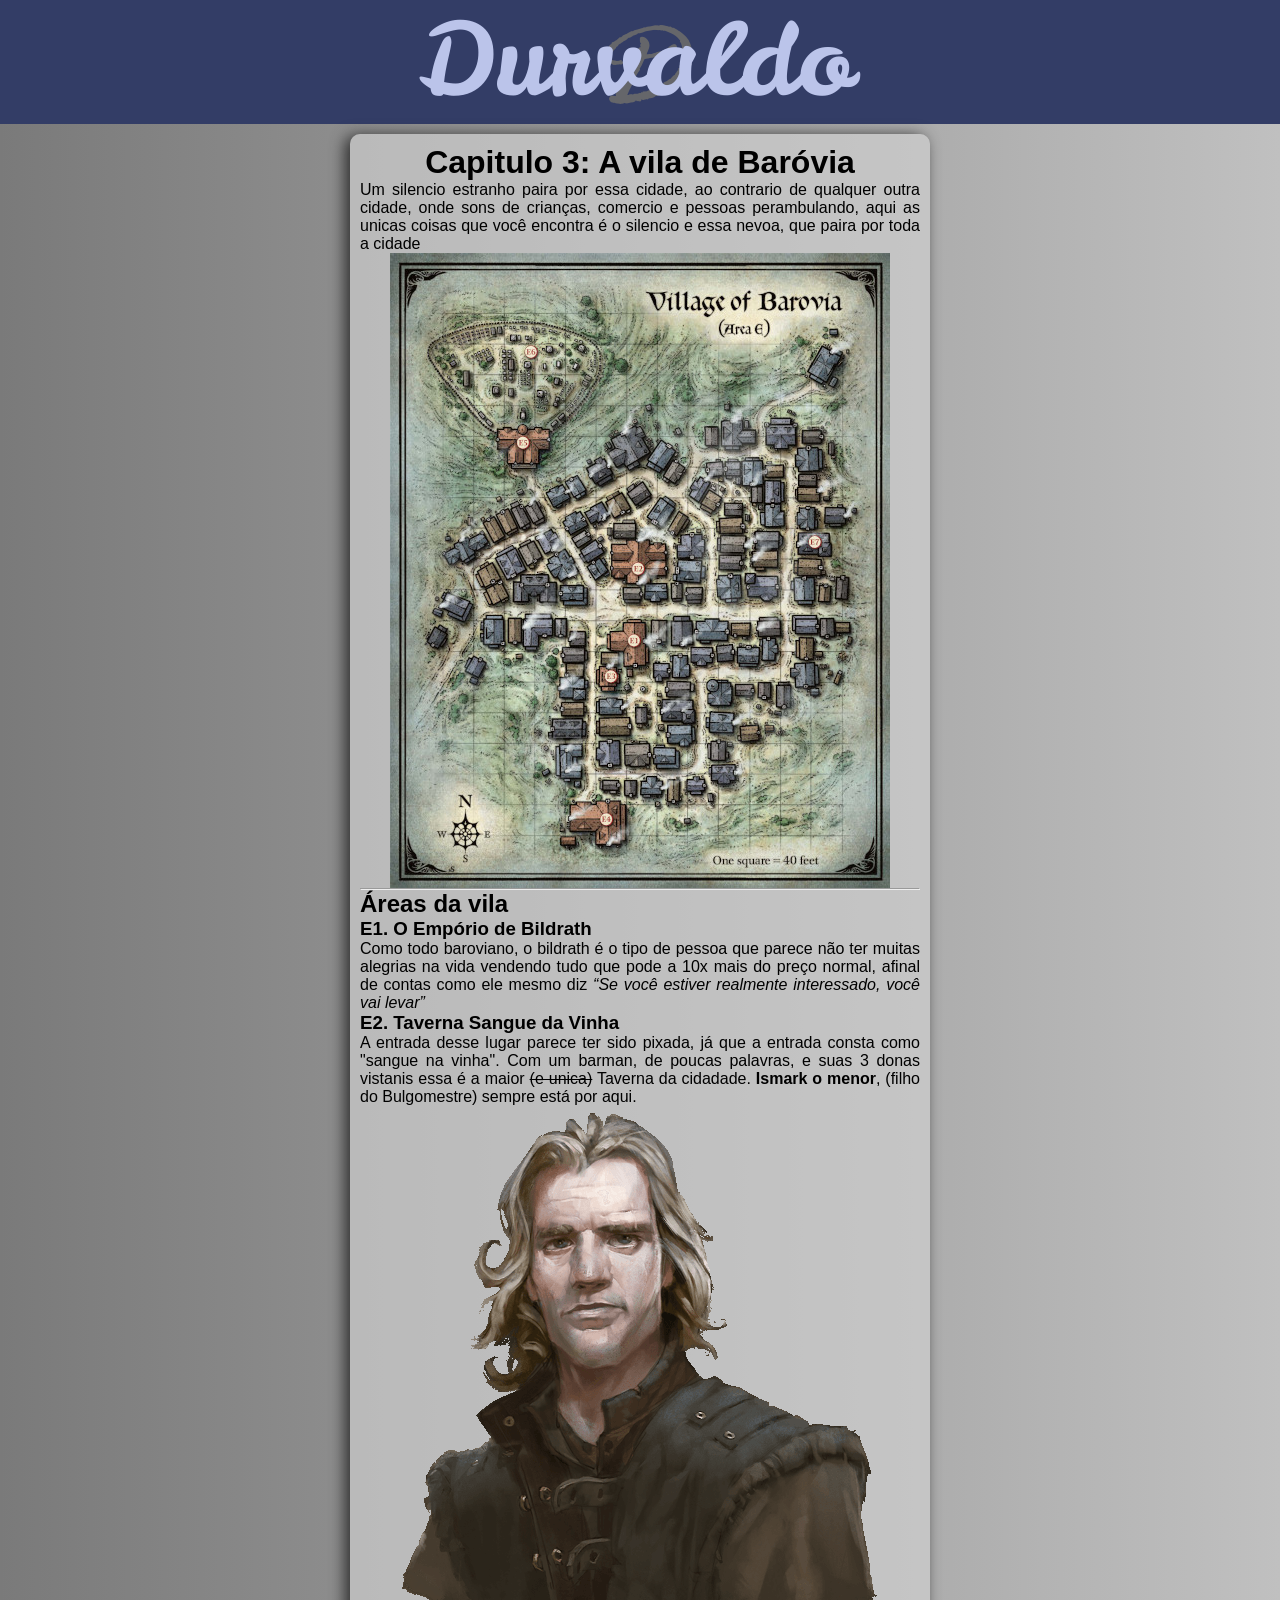
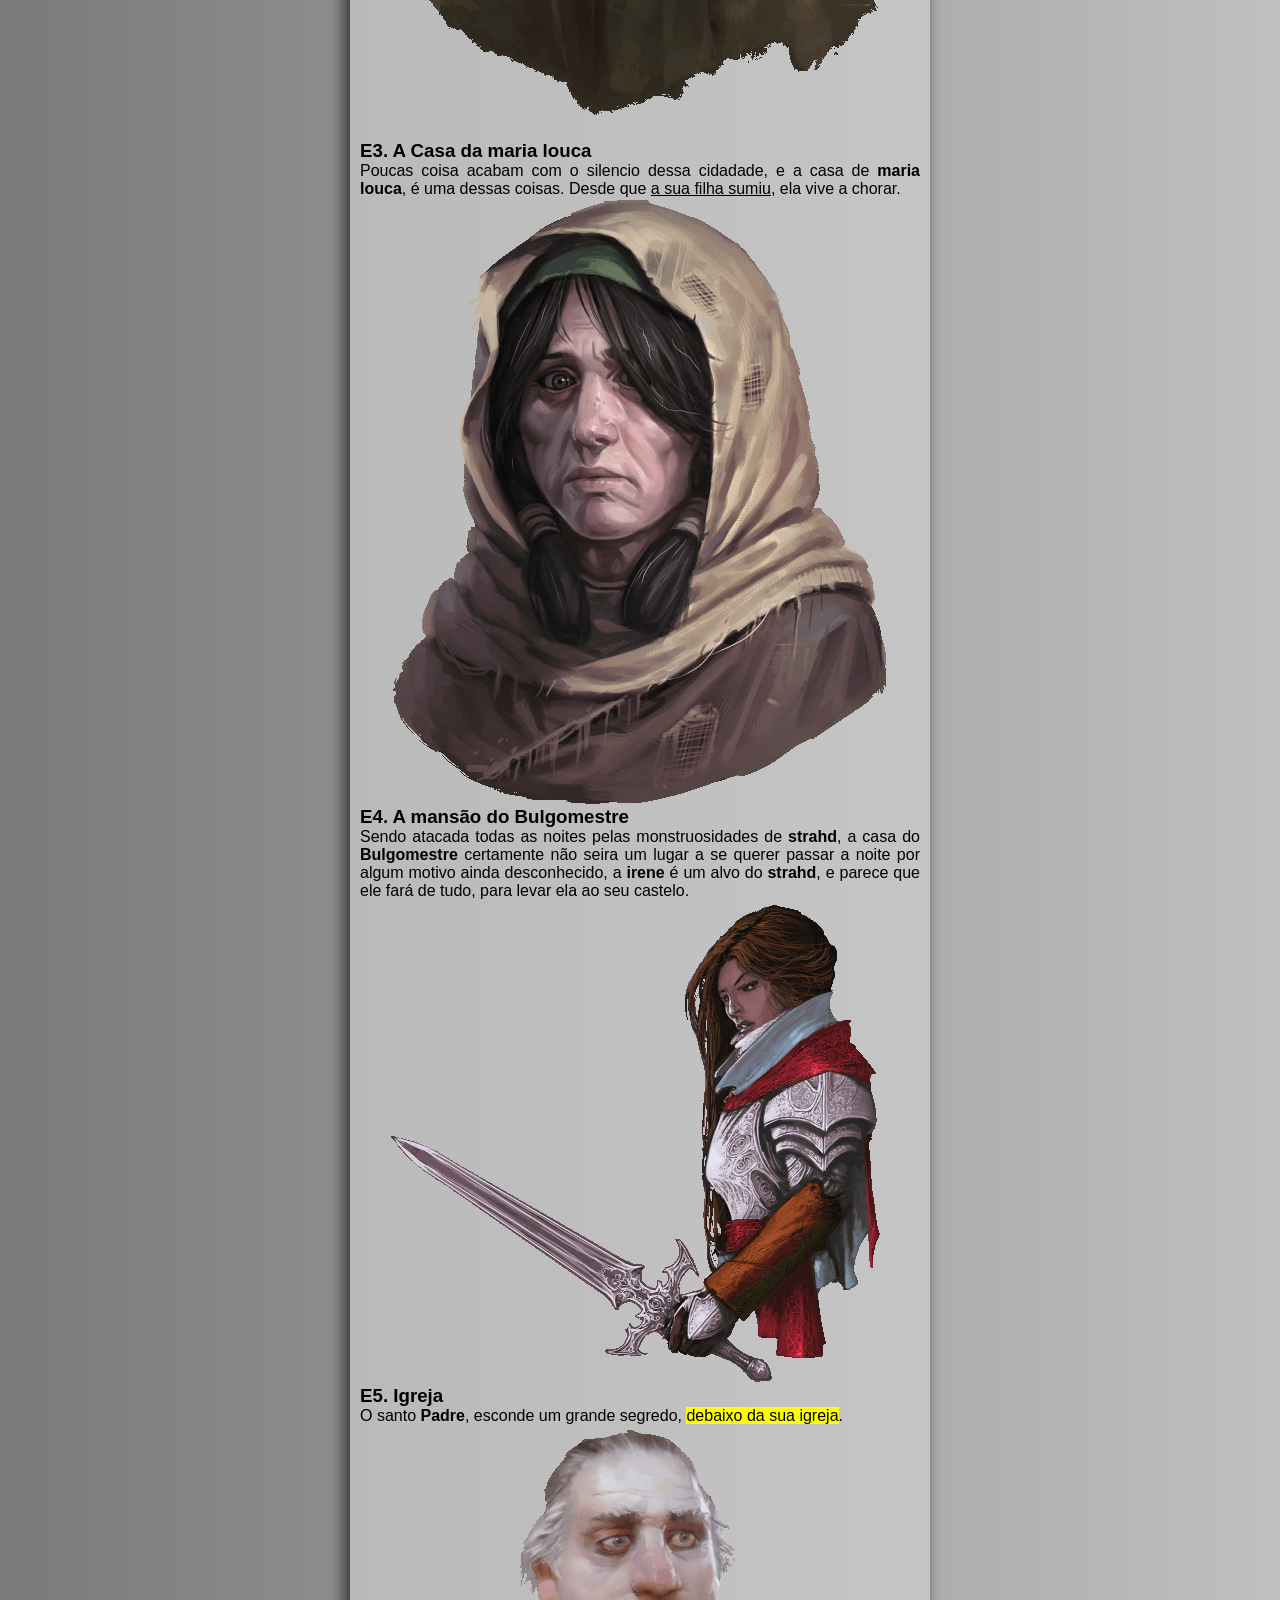
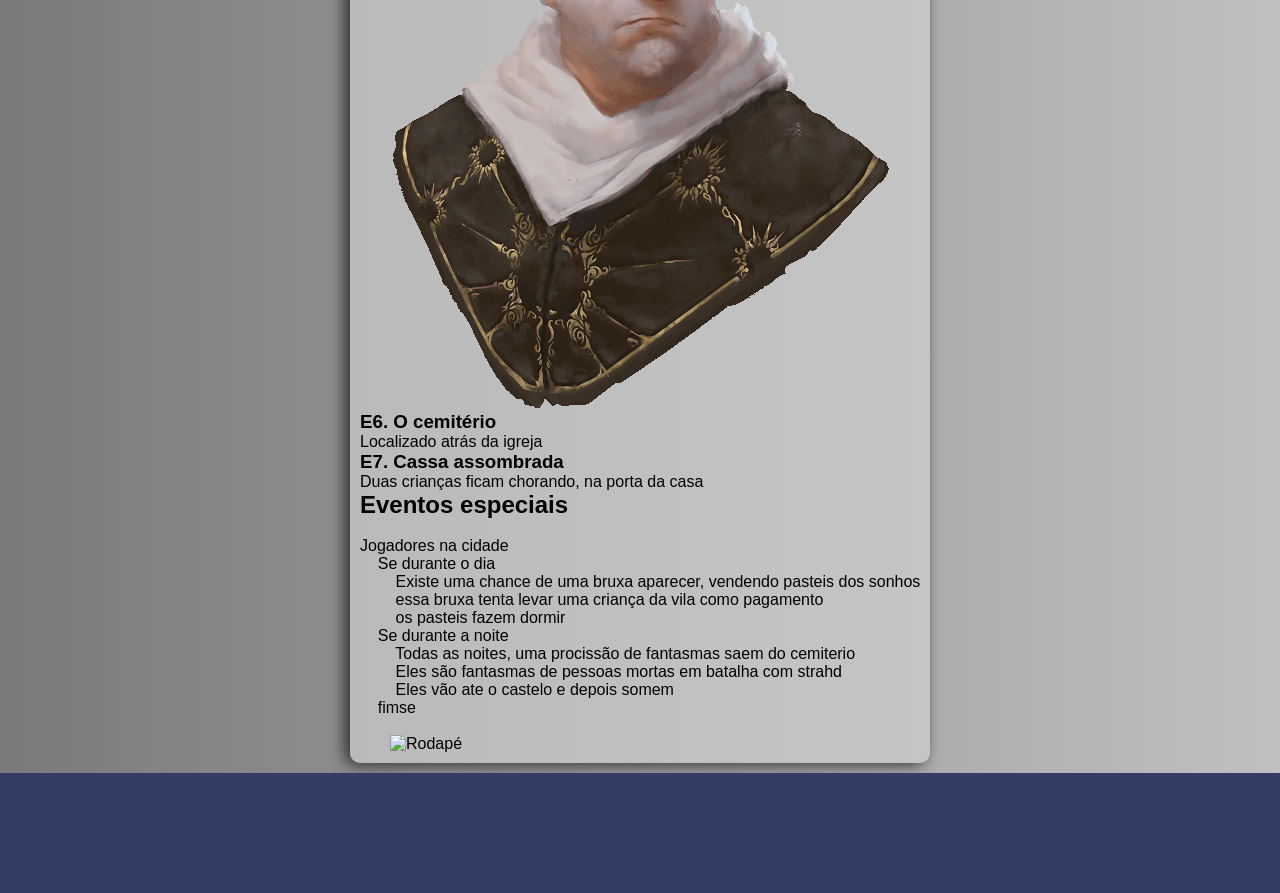
==== assets/paginas/pagina13.html @ 8614c2e4 "todo o site" ====
<!DOCTYPE html>
<html lang="pt-br">

<head>
    <meta charset="UTF-8">
    <meta http-equiv="X-UA-Compatible" content="IE=edge">
    <meta name="viewport" content="width=device-width, initial-scale=1.0">
    <link rel="shortcut icon" href="imagens/favicon.ico" type="image/x-icon">
    <title>Vila de barovia</title>
    <link rel="shortcut icon" href="../imagens/favicon.ico" type="image/x-icon">
    <link rel="stylesheet" href="../styles/style2.css">
    <style>
        * {
            font-family: Arial, Helvetica, sans-serif;
        }

        main {
            background-image: linear-gradient(to right, rgb(122, 122, 122), rgb(192, 192, 192));
        }

        .main-box {
            background-color: rgba(211, 211, 211, 0.651);
            width: 560px;
            padding: 10px;
            margin: auto;
            border-radius: 10px;
            box-shadow: -5px 2px 15px rgb(46, 46, 46);
        }

        .imagem {
            display: flex;
            justify-content: center;
        }

        /* .imagem{
            text-align: center;
        } */

        h1 {
            text-align: center;
        }

        p {
            text-align: justify;
        }
    </style>
</head>

<body>
    <header>
        <a href="../../index.html"><img src="../imagens/logo.png" alt="home-button"></a>
    </header>
    <main>
        <div class="main-box">
            <h1>Capitulo 3: A vila de Baróvia</h1>
            <p>Um silencio estranho paira por essa cidade, ao contrario
                de qualquer outra cidade, onde sons de crianças, comercio
                e pessoas perambulando, aqui as unicas coisas que você
                encontra é o silencio e essa nevoa, que paira por toda a cidade
            </p>
            <div class="imagem"><img src="../imagens/vila - 500.jpg" alt="Vila de barovia"></div>
            <hr>
            <h2>Áreas da vila</h2>
            <h3>E1. O Empório de Bildrath</h3>
            <p>Como todo baroviano, o bildrath é o tipo de pessoa que parece não ter muitas alegrias na vida
                vendendo tudo que pode a 10x mais do preço normal, afinal de contas como ele mesmo diz
                <em><q>Se você estiver realmente interessado, você vai levar</q></em>
            </p>
            <h3>E2. Taverna Sangue da Vinha</h3>
            <p>A entrada desse lugar parece ter sido pixada, já que a entrada consta como
                "sangue na vinha". Com um barman, de poucas palavras, e suas 3 donas vistanis essa
                é a maior <del>(e unica)</del> Taverna da cidadade.
                <strong>Ismark o menor</strong>, (filho do Bulgomestre) sempre está por aqui.
            </p>
            <div class="imagem"><img src="../imagens/ismark - 500.png" alt="ismark"></div>
            <h3>E3. A Casa da maria louca</h3>
            <p>Poucas coisa acabam com o silencio dessa cidadade, e a casa de
                <strong>maria louca</strong>, é uma dessas coisas. Desde que <ins>a sua filha sumiu</ins>, ela
                vive a chorar.
            </p>
            <div class="imagem"><img src="../imagens/maria louca - 500.png" alt="maria louca"></div>
            <h3>E4. A mansão do Bulgomestre</h3>
            <p>Sendo atacada todas as noites pelas monstruosidades de <strong>strahd</strong>, a casa
                do <strong>Bulgomestre</strong> certamente não seira um lugar a se querer passar a noite
                por algum motivo ainda desconhecido, a <strong>irene</strong> é um alvo do <strong>strahd</strong>, e parece
                que ele fará de tudo, para levar ela ao seu castelo.
            </p>
            <div class="imagem"><img src="../imagens/irene - 500.png" alt="irene"></div>
            <h3>E5. Igreja</h3>
            <p>O santo <strong>Padre</strong>, esconde um grande segredo, <mark>debaixo da sua igreja</mark>.</p>
            <div class="imagem"><img src="../imagens/padre - 500.png" alt="padre"></div>
            <h3>E6. O cemitério</h3>
            <p>Localizado atrás da igreja</p>
            <!-- Teste.
        
            Tirando o fato de poder ser estilizado, e está marcado em algum lugar, tem algum outro motivo, de textos sem /p não serem utilizados? -->
            <h3>E7. Cassa assombrada</h3>
            <p>Duas crianças ficam chorando, na porta da casa</p>
            <h2>Eventos especiais</h2>
            <pre><code>
Jogadores na cidade
    Se durante o dia
        Existe uma chance de uma bruxa aparecer, vendendo pasteis dos sonhos
        essa bruxa tenta levar uma criança da vila como pagamento
        os pasteis fazem dormir
    Se durante a noite
        Todas as noites, uma procissão de fantasmas saem do cemiterio
        Eles são fantasmas de pessoas mortas em batalha com strahd
        Eles vão ate o castelo e depois somem
    fimse
            </code></pre>
            <div class="imagem"><img width="500px" src="https://5e.tools/img/adventure/CoS/022-cos03-09.png" alt="Rodapé">
            </div>
        </div>
    </main>
    <footer></footer>
</body>

</html>
---- assets/styles/style2.css ----
*{
    padding: 0;
    margin: 0;
}


html, body{
    height: 100%;
}

body{
    display: flex;
    flex-direction: column;   
}

header{
    margin: 0;
    padding: 10px;
    display: flex;
    flex-direction: row;
    justify-content: center;
    background-color: #333d66;
    flex-shrink: 0;
}

main{
    padding: 10px;
    flex: 1 0 auto;
}

footer{
    width: 100%;
    background-color: #333d66;
    height: 120px;
    flex-shrink: 0;
}
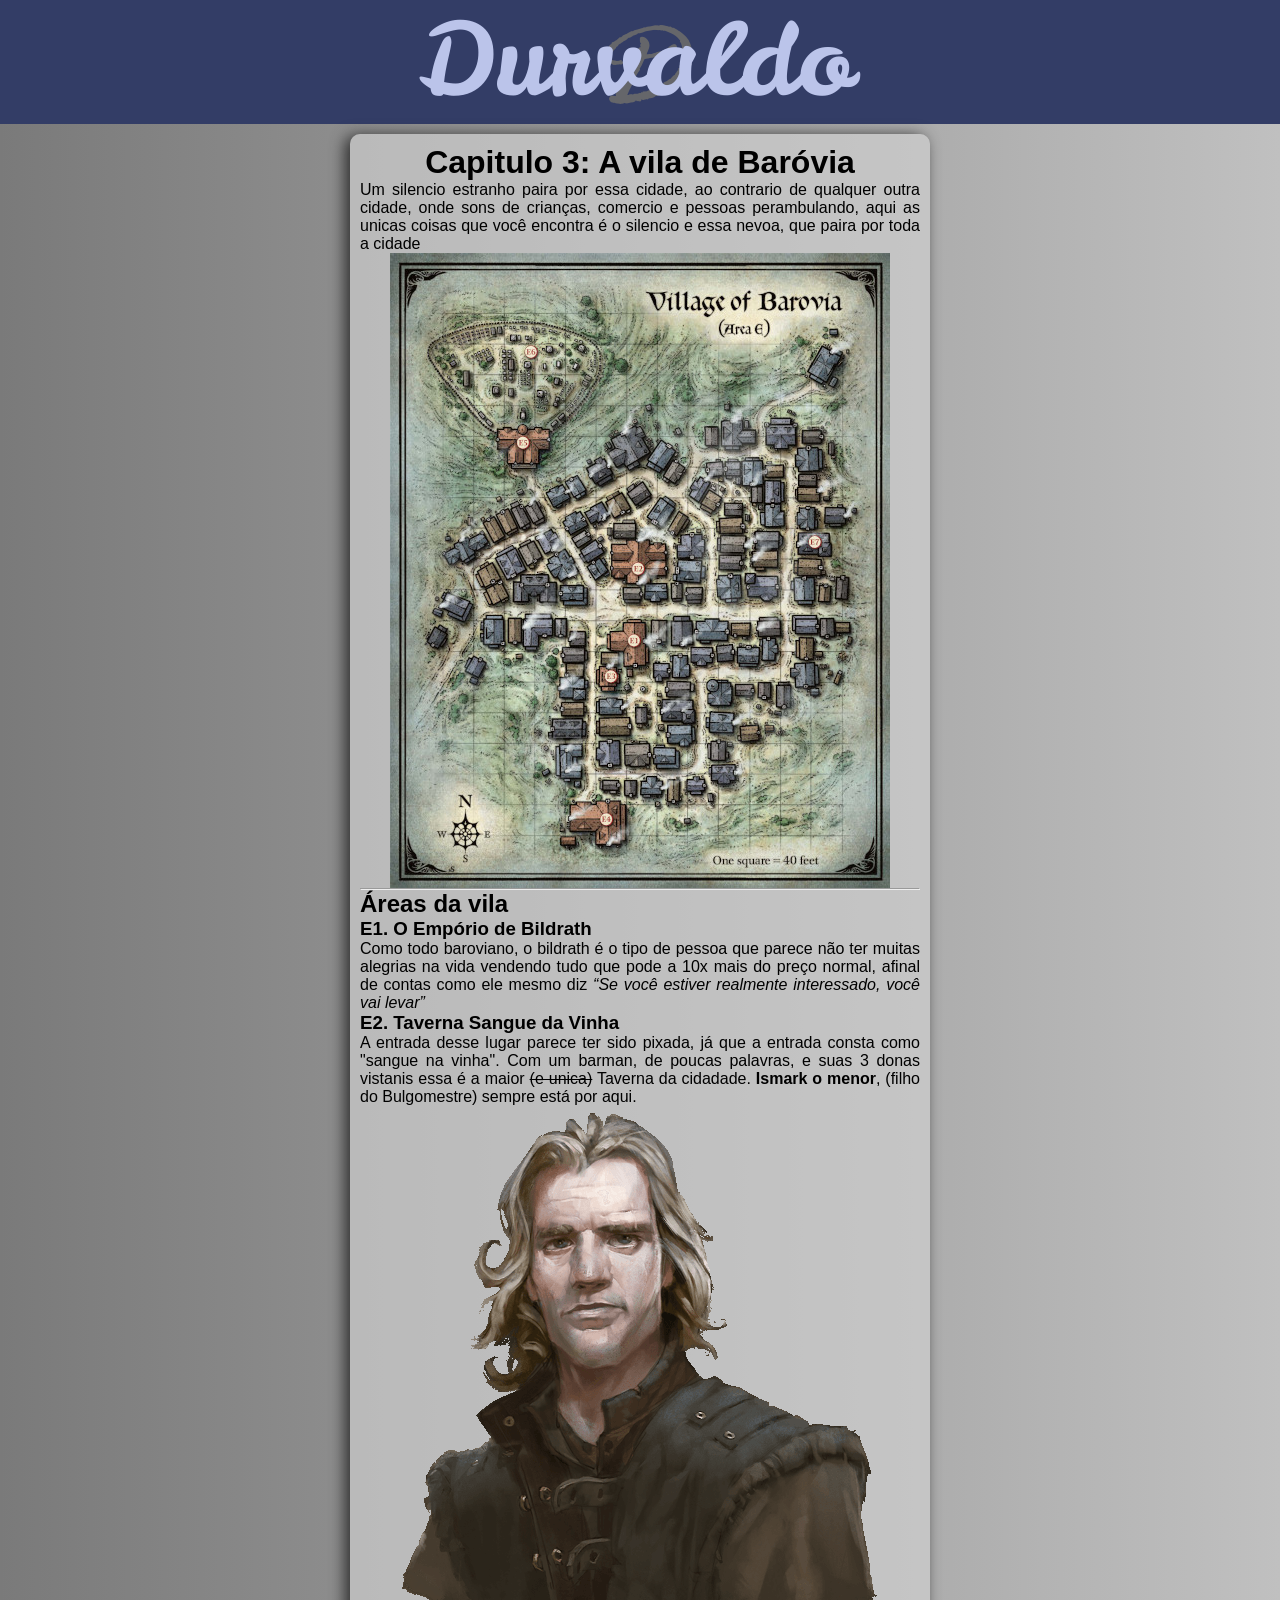
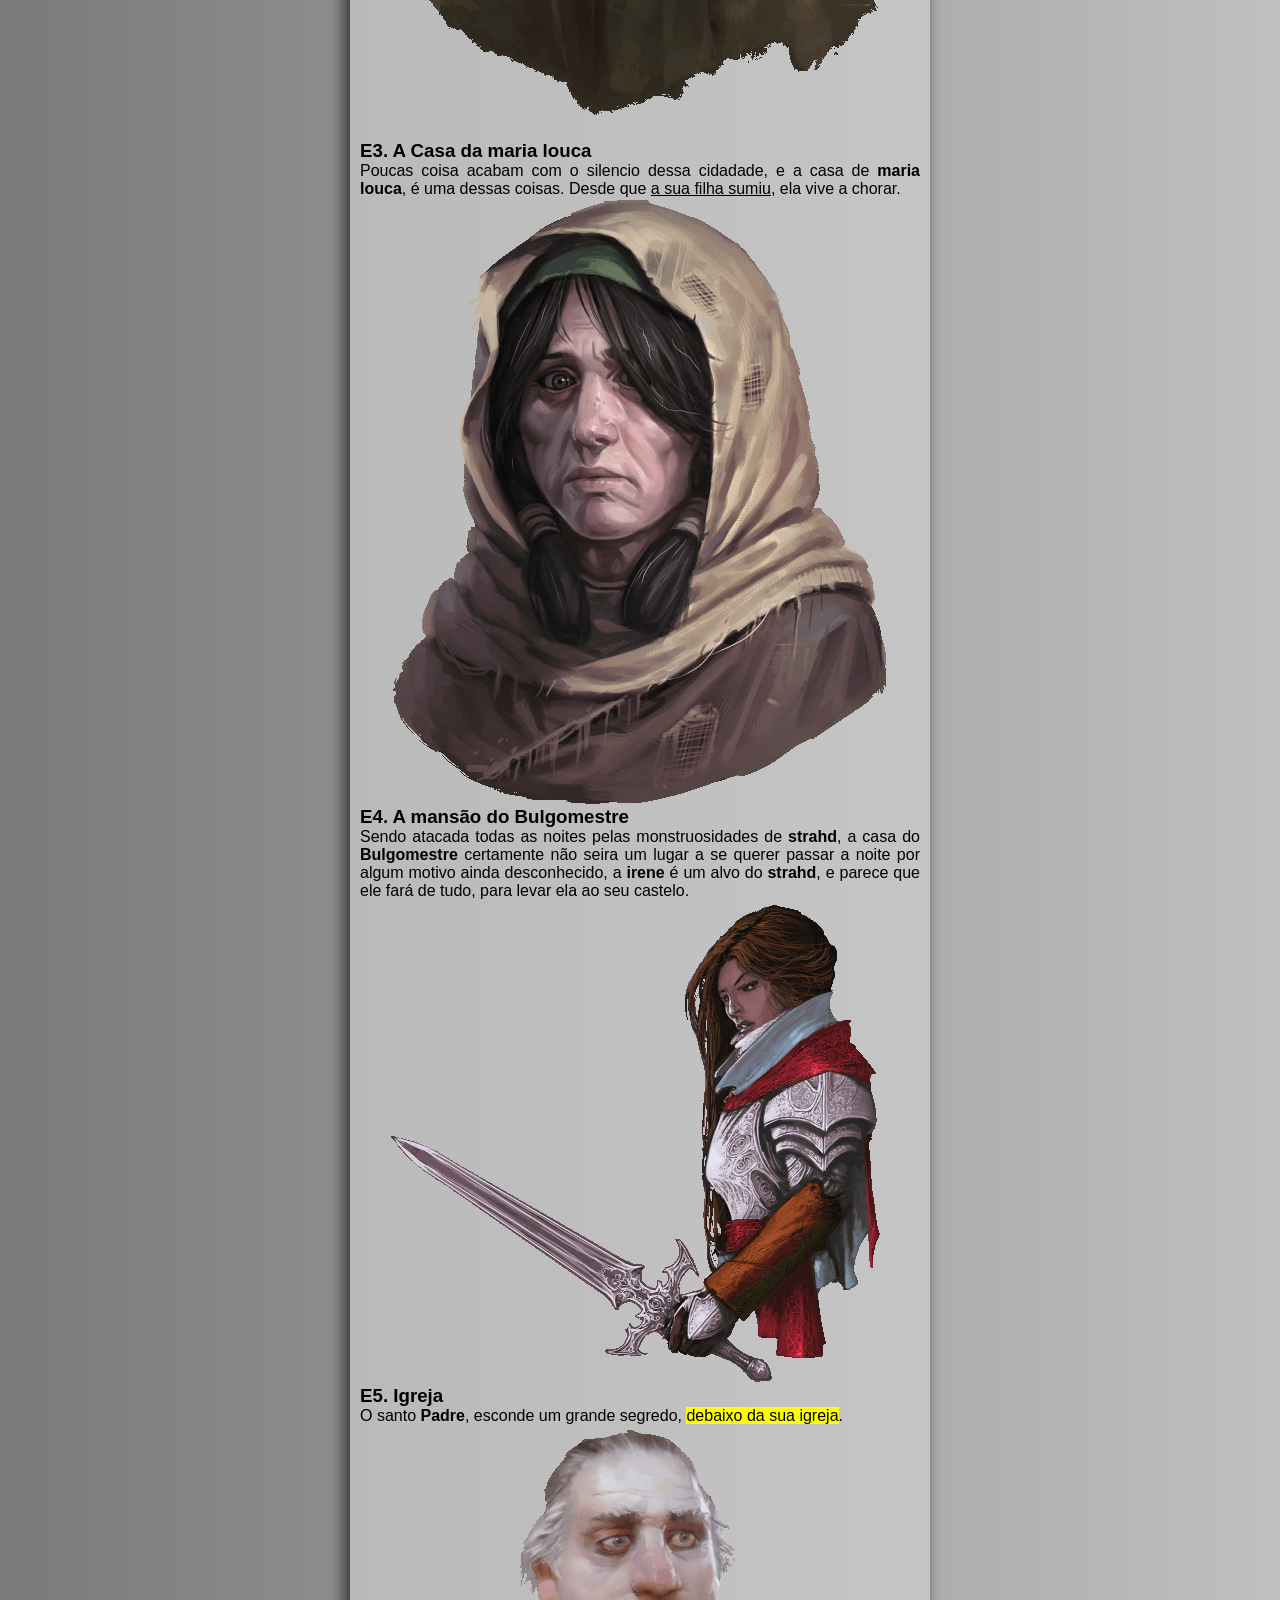
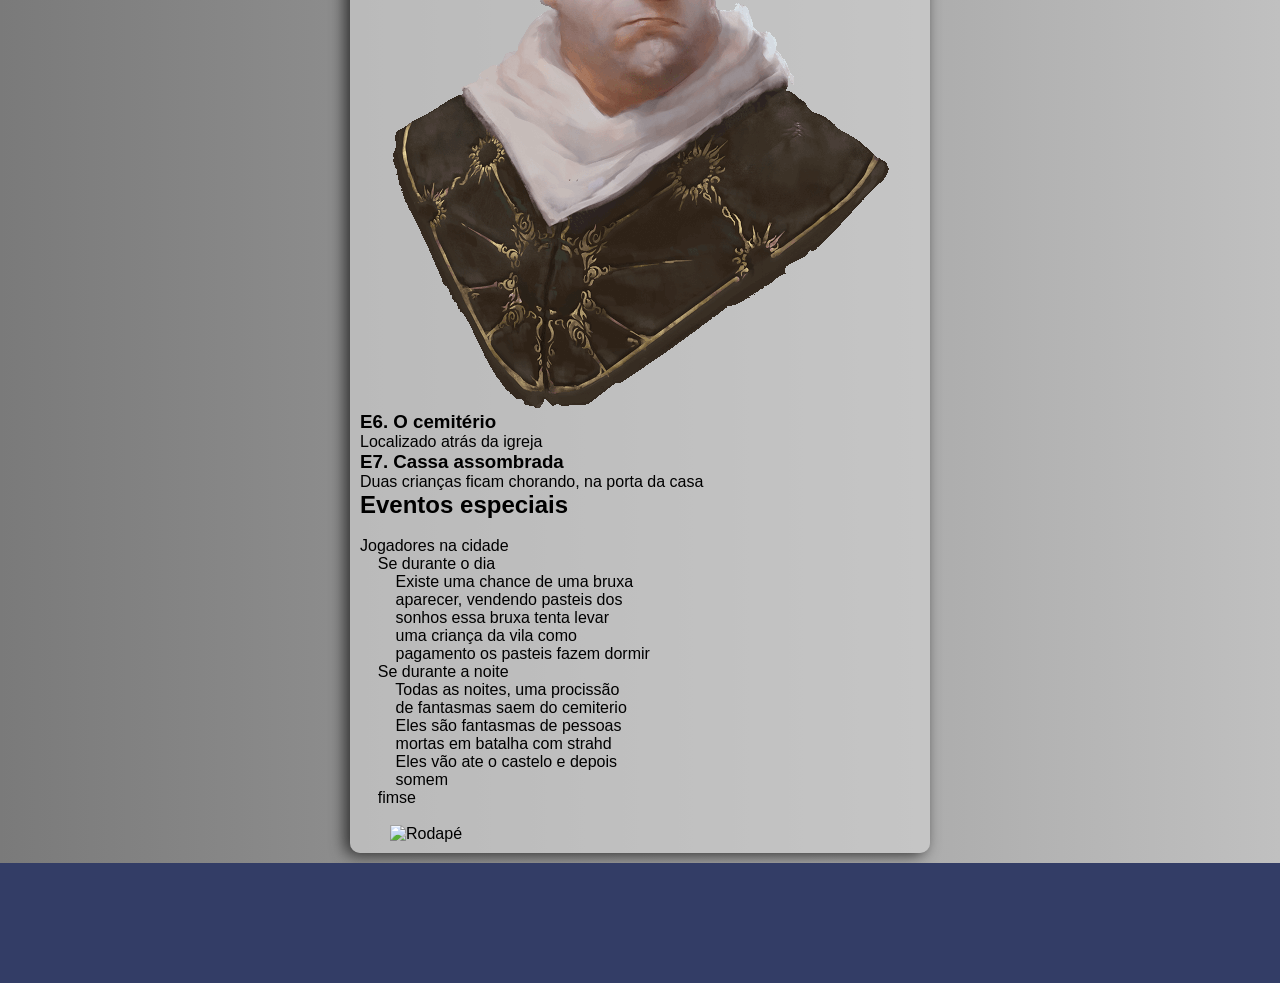
==== commit bb23c125: "Corrigindo responsividade" ====
--- a/assets/paginas/pagina13.html
+++ b/assets/paginas/pagina13.html
@@ -21,6 +21,7 @@
         .main-box {
             background-color: rgba(211, 211, 211, 0.651);
             width: 560px;
+            max-width: 100%;
             padding: 10px;
             margin: auto;
             border-radius: 10px;
@@ -43,6 +44,11 @@
         p {
             text-align: justify;
         }
+
+        pre{
+            max-width: 100%;
+        }
+
     </style>
 </head>
 
@@ -100,13 +106,18 @@
             <pre><code>
 Jogadores na cidade
     Se durante o dia
-        Existe uma chance de uma bruxa aparecer, vendendo pasteis dos sonhos
-        essa bruxa tenta levar uma criança da vila como pagamento
-        os pasteis fazem dormir
+        Existe uma chance de uma bruxa 
+        aparecer, vendendo pasteis dos 
+        sonhos essa bruxa tenta levar 
+        uma criança da vila como 
+        pagamento os pasteis fazem dormir
     Se durante a noite
-        Todas as noites, uma procissão de fantasmas saem do cemiterio
-        Eles são fantasmas de pessoas mortas em batalha com strahd
-        Eles vão ate o castelo e depois somem
+        Todas as noites, uma procissão 
+        de fantasmas saem do cemiterio
+        Eles são fantasmas de pessoas 
+        mortas em batalha com strahd
+        Eles vão ate o castelo e depois 
+        somem
     fimse
             </code></pre>
             <div class="imagem"><img width="500px" src="https://5e.tools/img/adventure/CoS/022-cos03-09.png" alt="Rodapé">
--- a/assets/styles/style2.css
+++ b/assets/styles/style2.css
@@ -11,6 +11,10 @@
 body{
     display: flex;
     flex-direction: column;   
+}
+
+body img{
+    max-width: 100%;
 }
 
 header{
